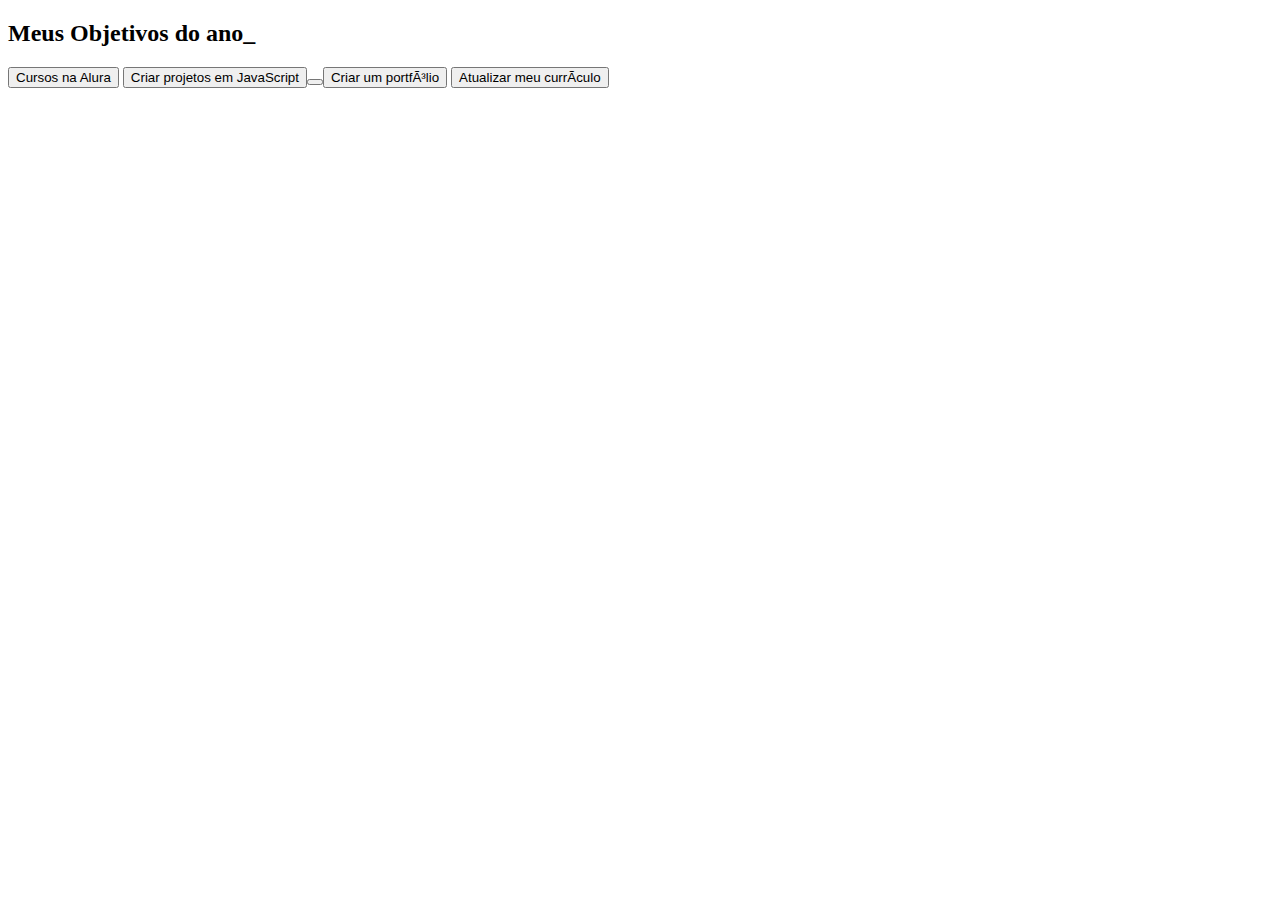
==== index.html @ daf8ba2a "Add files via upload" ====
<!DOCTYPE html>
<html lang=”pt-br”>
    <head>
        <meta charset=”UTF-8”>
        <meta name=”viewport” content=”width=device-width, initial-scale=1.0”>
        <title>Meus objetivos do ano</title>
        <link rel=”stylesheet” href=”style.css”>
    </head>
<body>
<section 
    class=”conteudo-principal”></section>
    <h2 class=”titulo-principal”>Meus Objetivos do ano<span>_<span></h2>
    <div class=”botoes”>
    <button class=”botao”>Cursos na Alura</button>
    <button class=”botao”>Criar projetos em JavaScript<button>
    <button class=”botao”>Criar um portfólio</button>
    <button class=”botao”>Atualizar meu currículo</button>
    </div>
    </body>
</html>
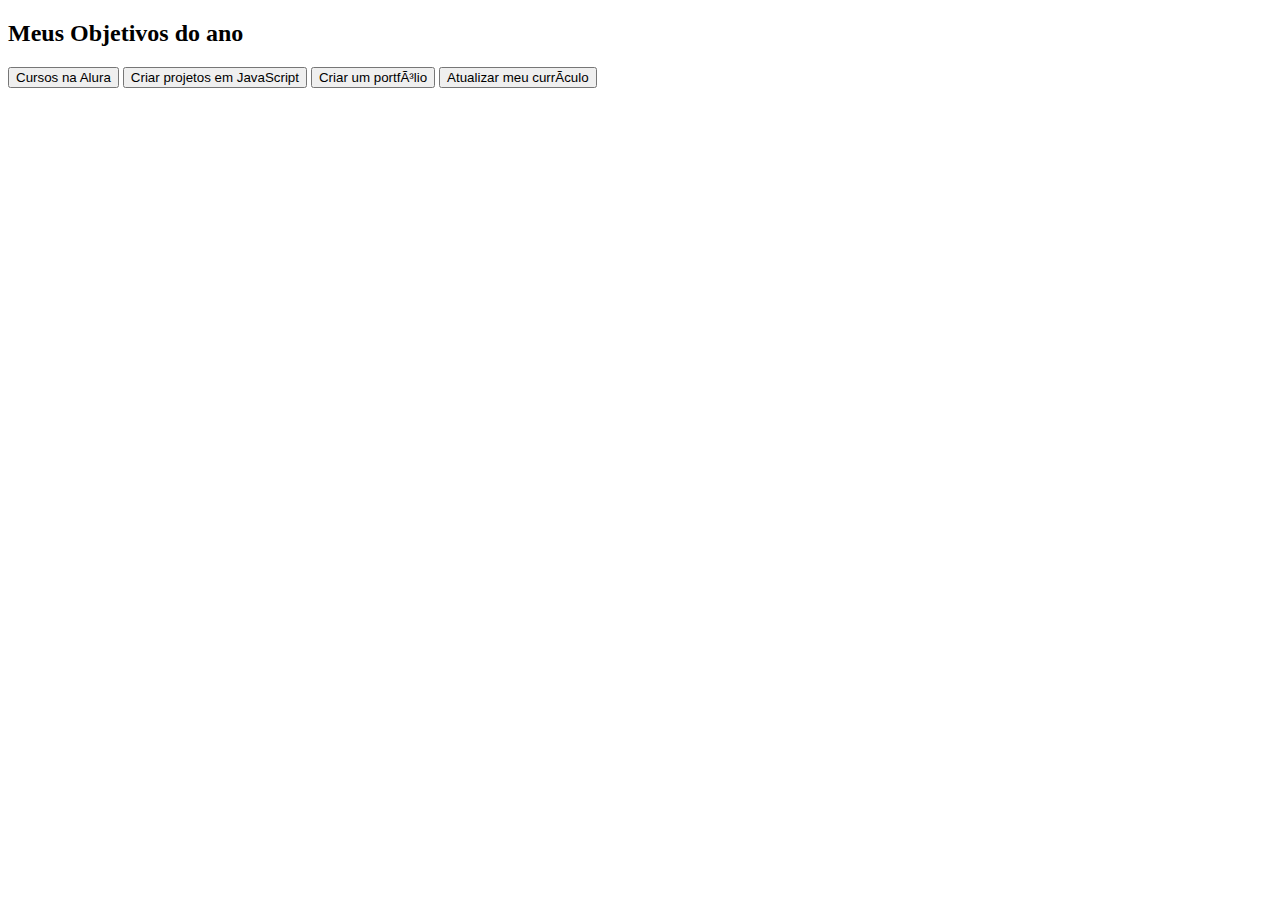
==== commit 2aa146ff: "Add files via upload" ====
--- a/index.html
+++ b/index.html
@@ -2,19 +2,20 @@
 <html lang=”pt-br”>
     <head>
         <meta charset=”UTF-8”>
-        <meta name=”viewport” content=”width=device-width, initial-scale=1.0”>
+        <meta name="viewport" content="width=device-width, initial-scale=1">
         <title>Meus objetivos do ano</title>
-        <link rel=”stylesheet” href=”style.css”>
+        <link rel="stylesheet" href="style.css">
     </head>
+
 <body>
-<section 
-    class=”conteudo-principal”></section>
-    <h2 class=”titulo-principal”>Meus Objetivos do ano<span>_<span></h2>
+<section class=”conteudo-principal”>
+    <h2 class=”titulo-principal”>Meus Objetivos do ano<span><span></h2>
     <div class=”botoes”>
     <button class=”botao”>Cursos na Alura</button>
-    <button class=”botao”>Criar projetos em JavaScript<button>
+    <button class=”botao”>Criar projetos em JavaScript</button>
     <button class=”botao”>Criar um portfólio</button>
     <button class=”botao”>Atualizar meu currículo</button>
-    </div>
+</div>
+</section>
     </body>
 </html>--- a/style.css
+++ b/style.css
@@ -0,0 +1,61 @@
+@import url(‘https://fonts.googleapis.com/css2?family=Chakra+Petch:wght@400;700&display=swap’);
+
+:root { 
+    --cor-de-fundo: #1E1E1E; 
+    --verde: #6FFF57; 
+    --branco: #FFFFFF; 
+    --botao-ativo: #3A375E; 
+    --botao-inativo: rgba(58, 55, 94, 0.5); 
+    --texto-fundo: rgba(58, 55, 94, 0.3); 
+}
+
+.body {
+    background-color: var(--cor-de-fundo);
+    color: var(--branco);
+    font-family: ‘Chakra Petch’, sans-serif;
+    }
+
+.conteudo-principal { 
+    display: flex;
+    flex-direction: column;
+    justify-content: center;
+    align-items: center;
+    max-width: 1200px;
+    width: 100%;
+    margin: 0 auto;
+}
+
+.titulo-principal { 
+text-align: left;
+width: 100%;
+font-size: 32px;
+}
+
+.titulo-principal span {
+color: var(--verde); 
+}
+
+.botao { 
+font-family: "Crakra Petch", sans-serif;
+background-color: var(--botao-inativo);
+color: var(--branco); display: flex;
+justify-content: center;
+padding: 1em;
+font-size: 18px;
+align-items: center;
+width: 100%;
+border-bottom: 4px solid var(--botao-ativo); 
+border-left: 2px solid var(--botao-ativo); 
+border-right: 2px solid var(--botao-ativo);
+border-top: none;
+}
+
+.botoes {
+     display: block;
+}
+
+@media screen and (min-width: 768px) {
+     .botoes {
+         display: flex;
+     }
+    }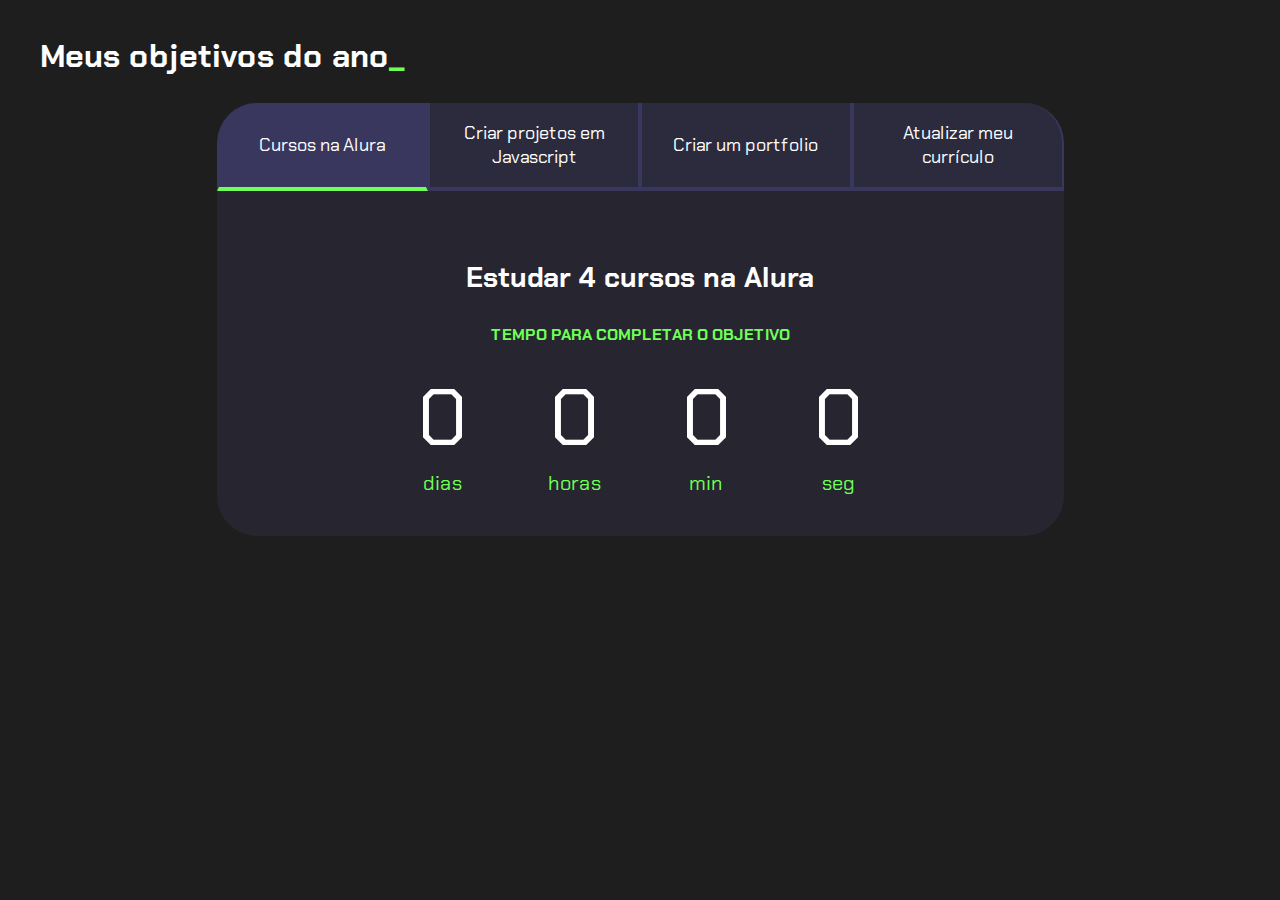
==== commit f9a00878: "Add files via upload" ====
--- a/index.html
+++ b/index.html
@@ -1,21 +1,116 @@
-<!DOCTYPE html>
-<html lang=”pt-br”>
-    <head>
-        <meta charset=”UTF-8”>
-        <meta name="viewport" content="width=device-width, initial-scale=1">
-        <title>Meus objetivos do ano</title>
-        <link rel="stylesheet" href="style.css">
-    </head>
-
-<body>
-<section class=”conteudo-principal”>
-    <h2 class=”titulo-principal”>Meus Objetivos do ano<span><span></h2>
-    <div class=”botoes”>
-    <button class=”botao”>Cursos na Alura</button>
-    <button class=”botao”>Criar projetos em JavaScript</button>
-    <button class=”botao”>Criar um portfólio</button>
-    <button class=”botao”>Atualizar meu currículo</button>
-</div>
-</section>
-    </body>
+<!DOCTYPE html>
+<html lang="pt-br">
+
+<head>
+    <meta charset="UTF-8">
+    <meta name="viewport" content="width=device-width, initial-scale=1.0">
+    <title>Meus objetivos do ano</title>
+    <link rel="stylesheet" href="style.css">
+</head>
+
+<body>
+    <section class="conteudo-principal">
+        <h2 class="titulo-principal">Meus objetivos do ano<span>_</span></h2>
+        <div class="conteudo">
+            <div class="botoes">
+                <button class="botao ativo">Cursos na Alura</button>
+                <button class="botao">Criar projetos em Javascript</button>
+                <button class="botao">Criar um portfolio</button>
+                <button class="botao">Atualizar meu currículo</button>
+            </div>
+            <div class="abas-textos">
+                <div class="aba-conteudo ativo">
+                    <h3 class="aba-conteudo-titulo-principal">Estudar 4 cursos na Alura</h3>
+                    <h4 class="aba-conteudo-titulo-secundario">Tempo para completar o objetivo</h4>
+                    <div class="contador">
+                        <div class="contador-digito">
+                            <p class="contador-digito-numero" id="dias0"></p>
+                            <p class="contador-digito-texto">dias</p>
+                        </div>
+                        <div class="contador-digito">
+                            <p class="contador-digito-numero" id="horas0"></p>
+                            <p class="contador-digito-texto">horas</p>
+                        </div>
+                        <div class="contador-digito">
+                            <p class="contador-digito-numero" id="min0"></p>
+                            <p class="contador-digito-texto">min</p>
+                        </div>
+                        <div class="contador-digito">
+                            <p class="contador-digito-numero" id="seg0"></p>
+                            <p class="contador-digito-texto">seg</p>
+                        </div>
+                    </div>
+                </div>
+                <div class="aba-conteudo">
+                    <h3 class="aba-conteudo-titulo-principal">Criar 5 projetos em Javascript</h3>
+                    <h4 class="aba-conteudo-titulo-secundario">Tempo para completar o objetivo</h4>
+                    <div class="contador">
+                        <div class="contador-digito">
+                            <p class="contador-digito-numero" id="dias1"></p>
+                            <p class="contador-digito-texto">dias</p>
+                        </div>
+                        <div class="contador-digito">
+                            <p class="contador-digito-numero" id="horas1"></p>
+                            <p class="contador-digito-texto">horas</p>
+                        </div>
+                        <div class="contador-digito">
+                            <p class="contador-digito-numero" id="min1"></p>
+                            <p class="contador-digito-texto">min</p>
+                        </div>
+                        <div class="contador-digito">
+                            <p class="contador-digito-numero" id="seg1"></p>
+                            <p class="contador-digito-texto">seg</p>
+                        </div>
+                    </div>
+                </div>
+                <div class="aba-conteudo">
+                    <h3 class="aba-conteudo-titulo-principal">Criar um portfolio com os meus 3 melhores projetos</h3>
+                    <h4 class="aba-conteudo-titulo-secundario">Tempo para completar o objetivo</h4>
+                    <div class="contador">
+                        <div class="contador-digito">
+                            <p class="contador-digito-numero" id="dias2"></p>
+                            <p class="contador-digito-texto">dias</p>
+                        </div>
+                        <div class="contador-digito">
+                            <p class="contador-digito-numero" id="horas2"></p>
+                            <p class="contador-digito-texto">horas</p>
+                        </div>
+                        <div class="contador-digito">
+                            <p class="contador-digito-numero" id="min2"></p>
+                            <p class="contador-digito-texto">min</p>
+                        </div>
+                        <div class="contador-digito">
+                            <p class="contador-digito-numero" id="seg2"></p>
+                            <p class="contador-digito-texto">seg</p>
+                        </div>
+                    </div>
+                </div>
+                <div class="aba-conteudo">
+                    <h3 class="aba-conteudo-titulo-principal">Atualizar meu curriculo com os certificados da Alura</h3>
+                    <h4 class="aba-conteudo-titulo-secundario">Tempo para completar o objetivo</h4>
+                    <div class="contador">
+                        <div class="contador-digito">
+                            <p class="contador-digito-numero" id="dias3"></p>
+                            <p class="contador-digito-texto">dias</p>
+                        </div>
+                        <div class="contador-digito">
+                            <p class="contador-digito-numero" id="horas3"></p>
+                            <p class="contador-digito-texto">horas</p>
+                        </div>
+                        <div class="contador-digito">
+                            <p class="contador-digito-numero" id="min3"></p>
+                            <p class="contador-digito-texto">min</p>
+                        </div>
+                        <div class="contador-digito">
+                            <p class="contador-digito-numero" id="seg3"></p>
+                            <p class="contador-digito-texto">seg</p>
+                        </div>
+                    </div>
+                </div>
+            </div>
+        </div>
+    </section>
+    <script src="main.js"></script>
+</body>
+
 </html>--- a/style.css
+++ b/style.css
@@ -1,61 +1,128 @@
-@import url(‘https://fonts.googleapis.com/css2?family=Chakra+Petch:wght@400;700&display=swap’);
-
-:root { 
-    --cor-de-fundo: #1E1E1E; 
-    --verde: #6FFF57; 
-    --branco: #FFFFFF; 
-    --botao-ativo: #3A375E; 
-    --botao-inativo: rgba(58, 55, 94, 0.5); 
-    --texto-fundo: rgba(58, 55, 94, 0.3); 
-}
-
-.body {
-    background-color: var(--cor-de-fundo);
-    color: var(--branco);
-    font-family: ‘Chakra Petch’, sans-serif;
-    }
-
-.conteudo-principal { 
-    display: flex;
-    flex-direction: column;
-    justify-content: center;
-    align-items: center;
-    max-width: 1200px;
-    width: 100%;
-    margin: 0 auto;
-}
-
-.titulo-principal { 
-text-align: left;
-width: 100%;
-font-size: 32px;
-}
-
-.titulo-principal span {
-color: var(--verde); 
-}
-
-.botao { 
-font-family: "Crakra Petch", sans-serif;
-background-color: var(--botao-inativo);
-color: var(--branco); display: flex;
-justify-content: center;
-padding: 1em;
-font-size: 18px;
-align-items: center;
-width: 100%;
-border-bottom: 4px solid var(--botao-ativo); 
-border-left: 2px solid var(--botao-ativo); 
-border-right: 2px solid var(--botao-ativo);
-border-top: none;
-}
-
-.botoes {
-     display: block;
-}
-
-@media screen and (min-width: 768px) {
-     .botoes {
-         display: flex;
-     }
-    }+@import url('https://fonts.googleapis.com/css2?family=Chakra+Petch:wght@400;700&display=swap');
+
+:root {
+    --cor-de-fundo: #1E1E1E;
+    --verde: #6FFF57;
+    --branco: #FFFFFF;
+    --botao-ativo: #3A375E;
+    --botao-inativo: rgba(58, 55, 94, 0.5);
+    --texto-fundo: rgba(58, 55, 94, 0.3);
+}
+
+body {
+    background-color: var(--cor-de-fundo);
+    color: var(--branco);
+    font-family: 'Chakra Petch', sans-serif;
+}
+
+
+.conteudo-principal {
+    display: flex;
+    flex-direction: column;
+    justify-content: center;
+    align-items: center;
+    max-width: 1200px;
+    width: 100%;
+    margin: 0 auto;
+}
+
+.titulo-principal {
+    text-align: left;
+    width: 100%;
+    font-size: 32px;
+}
+
+.titulo-principal span {
+    color: var(--verde);
+}
+
+
+.botao {
+    font-family: 'Chakra Petch', sans-serif;
+    background-color: var(--botao-inativo);
+    color: var(--branco);
+    display: flex;
+    justify-content: center;
+    padding: 1em;
+    font-size: 18px;
+    align-items: center;
+    width: 100%;
+    border-bottom: 4px solid var(--botao-ativo);
+    border-left: 2px solid var(--botao-ativo);
+    border-right: 2px solid var(--botao-ativo);
+    border-top: none;
+}
+
+.botao:first-child {
+    border-radius: 40px 40px 0 0;
+}
+
+.botoes {
+    display: block;
+}
+
+.botao.ativo{
+    background-color: var(--botao-ativo);
+    border-bottom: 4px solid var(--verde);
+}
+
+.abas-textos{
+    background-color: var(--texto-fundo);
+    padding: 40px;
+    border-radius: 0 0 40px 40px;
+}
+.aba-conteudo.ativo{
+    display:block;
+}
+
+.aba-conteudo{
+    display: none;
+}
+
+.aba-conteudo-titulo-principal{
+    font-size: 28px;
+    text-align: center;
+}
+.aba-conteudo-titulo-secundario{
+    text-align: center;
+    color: var(--verde);
+    text-transform: uppercase;
+}
+
+.contador{
+    display:flex;
+    justify-content: center;
+    flex-wrap: wrap;
+}
+.contador-digito{
+    padding: 0 16px;
+    text-align: center;
+    min-width: 100px;
+}
+
+.contador-digito-numero{
+    font-size: 80px;
+    margin: 0;
+
+}
+
+.contador-digito-texto{
+    color: var(--verde);
+    font-size: 20px;
+    margin: 0;
+
+}
+
+@media screen and (min-width: 768px) {
+    .botoes {
+        display: flex;
+    }
+
+    .botao:first-child {
+        border-radius: 40px 0 0 0;
+    }
+
+    .botao:last-child {
+        border-radius: 0 40px 0 0;
+    }
+}